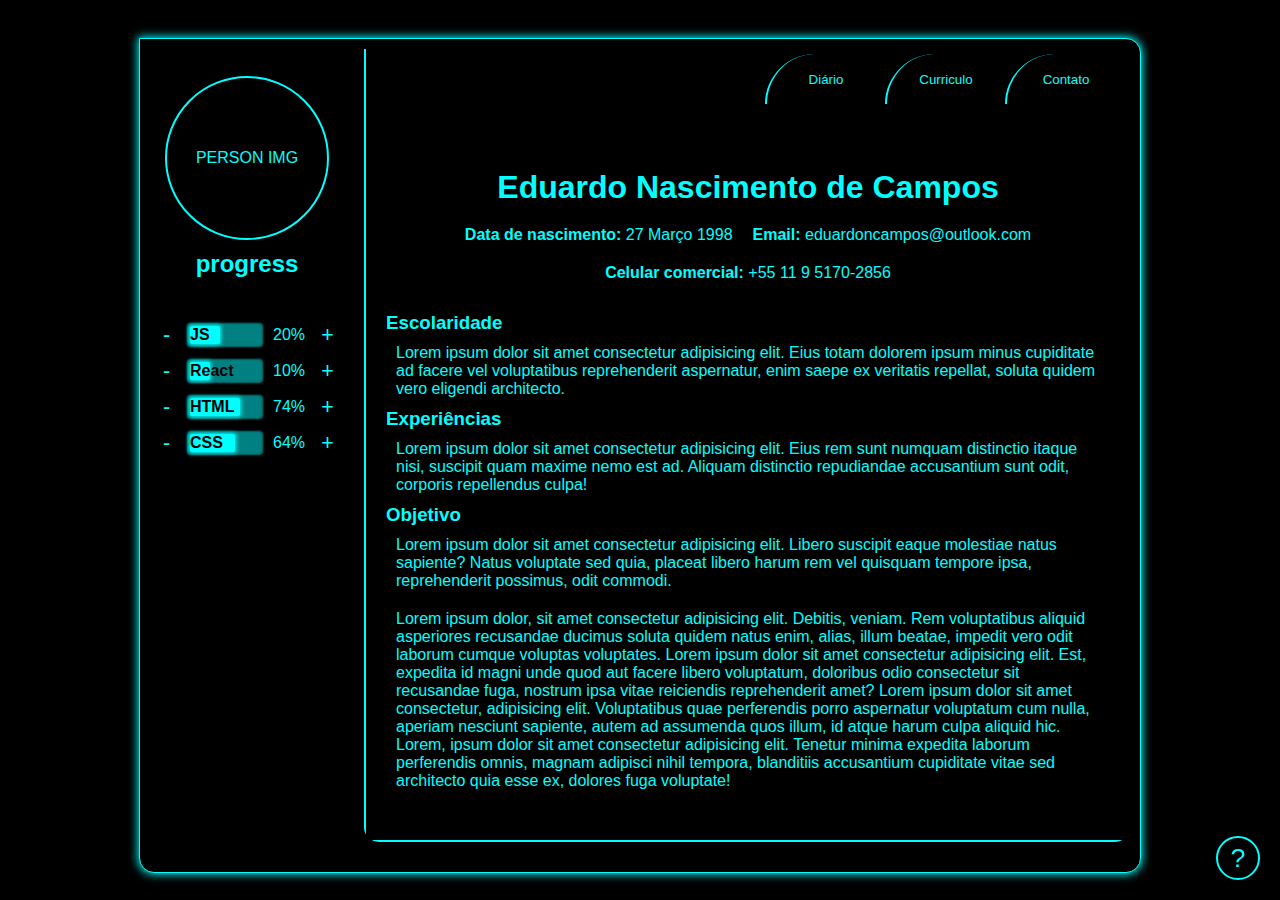
==== curriculo.html @ 497a3da8 "Add files via upload" ====
<!DOCTYPE html>
<!--DOCTYPE -> È o tipo de documento que sera apresentado.-->
<html lang="pt-BR">
<head>
    <!--META DADOS: carrega informações importantes para o brownser-->
    <link rel="stylesheet" type="text/css" href="style.css"/>
    <link rel="stylesheet" type="text/css" href="mobile.css"/>
    <meta charset="UTF-8">
    <meta http-equiv="X-UA-Compatible" content="IE=edge">
    <meta name="viewport" content="width=device-width, initial-scale=1.0">
    <title>Hello!</title>
</head>
<body>
    <header>

    </header>
<main class="container">
    <content class="interactions">
        <aside class="skills">
            <section class="person">PERSON IMG</section>
            <article class="status">
                <h2>progress</h2>
                <table class="skills-list">
                    <tr class="lineSkills">
                        <td id="btLess" class="progress">
                            <button id="btLess" class="btStyle">-</button>
                        </td>
                        <td id="js" class="progress">
                            <div id="jsProgress" class="bgProgress">
                                <div id="js-Perc" class="progressPerc">JS</div>
                            </div>
                        </td>
                        <td id="percent">
                            <div id="numberPerc" class="num-perc">20%</div>
                        </td>
                        <td id="btMore" class="progress">
                            <button id="btMore" class="btStyle">+</button>
                        </td>
                    </tr>
                    <tr class="lineSkills">
                        <td id="btLess" class="progress">
                            <button id="btLess" class="btStyle">-</button>
                        </td>
                        <td id="react" class="progress">
                            <div id="reactProgress" class="bgProgress">
                                <div id="react-Perc" class="progressPerc">React</div>
                            </div>
                        </td>
                        <td id="percent">
                            <div id="numberPerc" class="num-perc">10%</div>
                        </td>
                        <td id="btMore" class="progress">
                            <button id="btMore" class="btStyle">+</button>
                        </td>
                    </tr>
                    <tr class="lineSkills">
                        <td id="btLess" class="progress">
                            <button id="btLess" class="btStyle">-</button>
                        </td>
                        <td id="html" class="progress">
                            <div id="htmlProgress" class="bgProgress">
                                <div id="html-Perc" class="progressPerc">HTML</div>
                            </div>
                        </td>
                        <td id="percent">
                            <div id="numberPerc" class="num-perc">74%</div>
                        </td>
                        <td id="btMore" class="progress">
                            <button id="btMore" class="btStyle">+</button>
                        </td>
                    </tr>
                    <tr class="lineSkills">
                        <td id="btLess" class="progress">
                            <button id="btLess" class="btStyle">-</button>
                        </td>
                        <td id="css" class="progress">
                            <div id="cssProgress" class="bgProgress">
                                <div id="css-Perc" class="progressPerc">CSS</div>
                            </div>
                        </td>
                        <td id="percent">
                            <div id="numberPerc" class="num-perc">64%</div>
                        </td>
                        <td id="btMore" class="progress">
                            <button id="btMore" class="btStyle">+</button>
                        </td>
                    </tr>
                </table>
            </article>
        </aside>
        <main class="info">
            <nav id="nav-btt" class="top-menu">
                <button id="" class="aba"><a href="index.html">Diário</a></button>
                <button id="" class="aba">Curriculo</button>
                <button id="" class="aba">Contato</button>
            </nav>
            <div class="textInfo">
                <p class="marginP">
                    <h1 align="center">Eduardo Nascimento de Campos</h1>
                        <span class="contact">
                            <p><b>Data de nascimento:</b> 27 Março 1998</p>
                            <p><b>Email:</b> eduardoncampos@outlook.com</p>
                            <p><b>Celular comercial:</b> +55 11 9 5170-2856</p>
                        </span>
                    <h3>Escolaridade</h3>
                    <p>
                        Lorem ipsum dolor sit amet consectetur adipisicing elit. Eius totam dolorem ipsum minus cupiditate ad facere vel voluptatibus reprehenderit aspernatur, enim saepe ex veritatis repellat, soluta quidem vero eligendi architecto.
                    </p>
                    <h3>Experiências</h3>
                    <p>
                        Lorem ipsum dolor sit amet consectetur adipisicing elit. Eius rem sunt numquam distinctio itaque nisi, suscipit quam maxime nemo est ad. Aliquam distinctio repudiandae accusantium sunt odit, corporis repellendus culpa!
                    </p>
                    <h3>Objetivo</h3>
                    <p>
                        Lorem ipsum dolor sit amet consectetur adipisicing elit. Libero suscipit eaque molestiae natus sapiente? Natus voluptate sed quia, placeat libero harum rem vel quisquam tempore ipsa, reprehenderit possimus, odit commodi.
                    </p>
                    <p>
                        Lorem ipsum dolor, sit amet consectetur adipisicing elit. Debitis, veniam. Rem voluptatibus aliquid asperiores recusandae ducimus soluta quidem natus enim, alias, illum beatae, impedit vero odit laborum cumque voluptas voluptates.
                        Lorem ipsum dolor sit amet consectetur adipisicing elit. Est, expedita id magni unde quod aut facere libero voluptatum, doloribus odio consectetur sit recusandae fuga, nostrum ipsa vitae reiciendis reprehenderit amet?
                        Lorem ipsum dolor sit amet consectetur, adipisicing elit. Voluptatibus quae perferendis porro aspernatur voluptatum cum nulla, aperiam nesciunt sapiente, autem ad assumenda quos illum, id atque harum culpa aliquid hic.
                        Lorem, ipsum dolor sit amet consectetur adipisicing elit. Tenetur minima expedita laborum perferendis omnis, magnam adipisci nihil tempora, blanditiis accusantium cupiditate vitae sed architecto quia esse ex, dolores fuga voluptate!
                    </p>
                    
                </p>
            </div>
        </main>
    </content>
</main>
    <footer>
        <nav class="bt-help"><text>?</text></nav>
    </footer>
<script>
    //src="code.js"
</script>
</body>
</html>
---- style.css ----
body, * {
    font-family: Arial, Helvetica, sans-serif;
    margin: 0px;
    padding: 0px;
    background-color: #000;
    color: aqua;
}
a {
    text-decoration: none;
}
p {
    margin: 10px;
}
h2 {
    margin: 10px;
}
.contact {
    display: flex;
    align-items: center;
    justify-content: center;
    flex-direction: row;
    flex-wrap: wrap;
    margin-top: 10px;
    margin-bottom: 20px;
}
main.container {
    display: flex;
    margin-top: 3%;
    justify-content: center;
    align-items: center;
}
content.interactions {
    display: flex;
    align-items: space-between;
    height: auto;
    width: 1000px;
    padding-bottom: 20px;
    border-radius: 0px 15px 15px 15px;
    border: 1px solid aqua;
    border-top: 1px solid aqua;
    box-shadow: 0px 0px 10px 1px aqua;
}
aside.skills {
    display: flex;
    top: 10px;
    position: relative;
    align-items: center;
    flex-direction: column;
    margin: 2px;
    padding: 0px;
    border: 1px solid transparent;
    height: auto;
    width: 200px;
    border-radius: 0px 0px 15px 15px;
}
section.person {
    display: flex;
    position: relative;
    top: 20px;
    justify-content: center;
    align-items: center;
    height: 150px;
    width: 150px;
    border: 2px solid aqua;
    border-radius: 50%;
    padding: 5px;
}
article.status {
    display: flex;
    flex-direction: column;
    justify-content: space-around;
    align-items: center;
    height: 250px;
    width: 200px;
    border: 1px solid transparent;
    border-radius: 0px 0px 15px 15px;
    padding: 5px;
}
main.info {
    display: flex;
    height: auto;
    flex-direction: column;
    margin: 10px;
    border: 2px solid aqua;
    border-top: transparent;
    border-right: transparent;
    width: 100%;
    border-radius: 0px 0px 15px 15px;
}
table.skills-list {
    display: flex;
    flex-direction: column;
    border: 1px solid transparent;
    width: 100%;
}
td.progress {
    display: flex;
    justify-content: center;
    align-items: center;
    height: 100%;
    width: 100%;
    margin: 5px;
    border: 1px solid transparent;
}
td {
    width: 180px;
}
tr.lineSkills {
    display: flex;
    align-items: center;
    flex-direction: row;
    border: 2px solid transparent;
}
#percent {
    display: flex;
    justify-content: center;
    align-items: center;
}
div.bgProgress {
    display: flex;
    padding: 0px;
    transition-duration: 0.5s;
    width: 70px;
    background-color: rgba(0, 255, 255, 0.5);
    border: 0.5px solid transparent;
    border-radius: 2px;
    box-shadow: 0px 0px 2px 2px rgba(0, 255, 255, 0.5);
}
.progressPerc {
    display: flex;
    background-color: aqua;
    color: #000;
    font-weight: bold;
    border-radius: 2px;
    box-shadow: 0px 0px 4px 1px aqua;
    z-index: 1;
    width: 50px;
}
#js-Perc {
    width: 30px;
}
#react-Perc {
    width: 20px;
}
#html-Perc {
    width: 50px;
}
#css-Perc {
    width: 45px;
}
.num-perc {
    display: flex;
    width: 100%;
    padding: 4px;
    justify-content: center;
    align-items: center;
    border: 2px solid transparent;
}
.btStyle {
    display: flex;
    transition-duration: 0.15s;
    justify-content: center;
    align-items: center;
    cursor: pointer;
    font-size: 16pt;
    height: 20px;
    width: 20px;
    border: 1px solid transparent;
}
.btStyle:active {
    color: #000;
    background-color: aqua;
}
.top-menu {
    display: flex;
    padding: 4px;
    justify-content: right;
    top: 0%;
    height: 50px;
    border: 1px solid transparent;
}
.aba {
    display: flex;
    transition-duration: 0.2s;
    justify-content: center;
    align-items: center;
    cursor: pointer;
    width: 120px;
    border: 2px solid aqua;
    border-top: transparent;
    border-right: transparent;
    border-bottom: transparent;
    border-radius: 50px 10px 5px 0px;
}
.aba:hover {
    border-left: transparent;
    border-bottom: 0.5px solid aqua;
    box-shadow: 0px 0px 10px 1px aqua;
    box-shadow: 0px 0px #000;
    border-radius: 50px;
}
.textInfo {
    display: flex;
    height: auto;
    padding: 20px;
    flex-direction: column;
}
.marginP {
    margin: 20px;
}
.bt-help {
    display: flex;
    position: absolute;
    align-items: center;
    justify-content: center;
    font-size: 20pt;
    height: 40px;
    width: 40px;
    right: 20px;
    bottom: 20px;
    border: 2px solid aqua;
    border-radius: 50%;
    cursor: pointer;
}
.bt-help:hover {
    box-shadow: 0px 0px 8px 1px aqua;
    transition-duration: 0.2s;
}
footer {
    display: flex;
    width: 100%;
    position: fixed;
    background-color: transparent;
    bottom: 0%;
}
---- mobile.css ----
@media screen and (min-width: 1000px) {
    aside.skills {
        display: flex;
        margin: 4px;
        padding: 2px;
    }
    section.person {
        display: flex;
    }
}
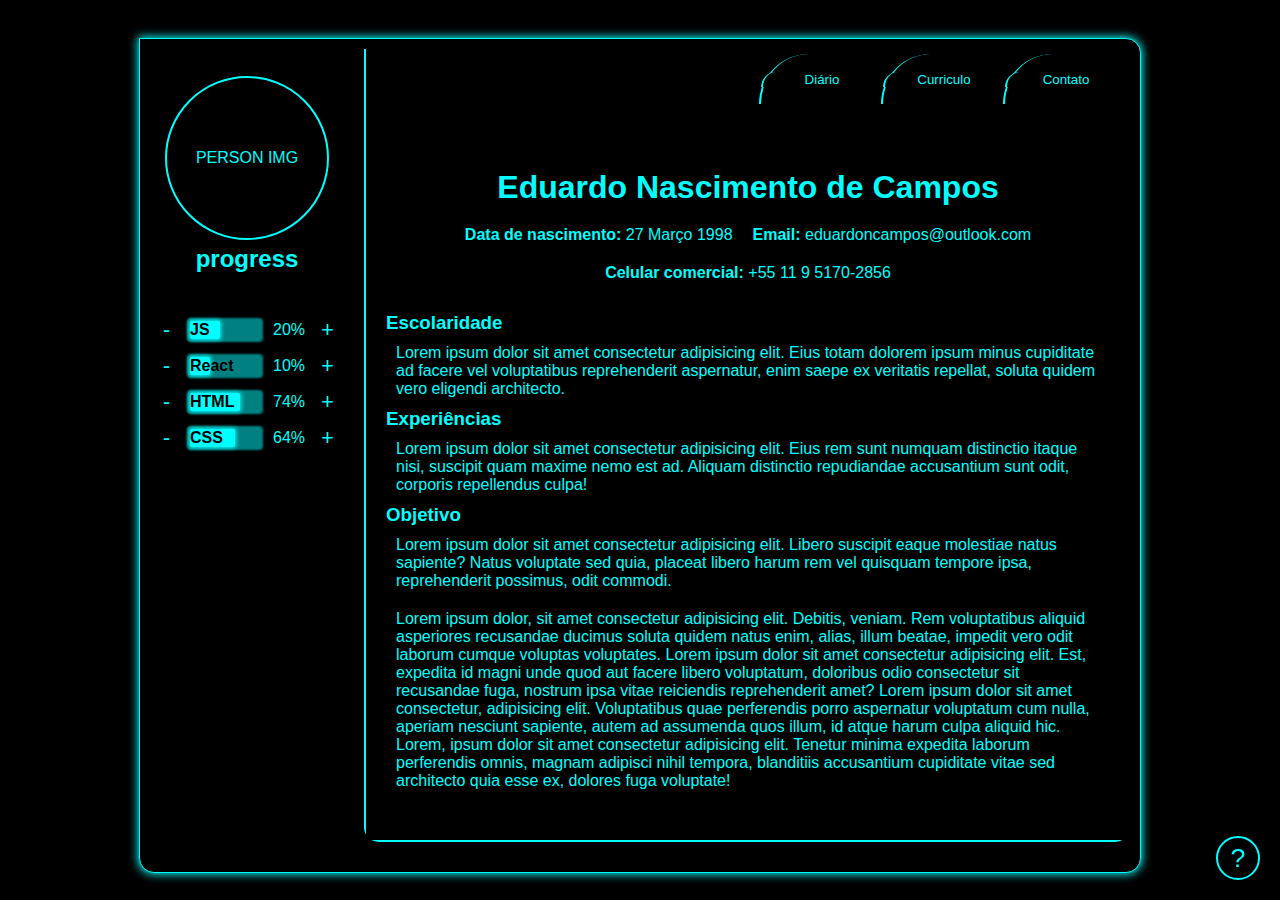
==== commit ff50d44e: "Add files via upload" ====
--- a/curriculo.html
+++ b/curriculo.html
@@ -90,9 +90,9 @@
         </aside>
         <main class="info">
             <nav id="nav-btt" class="top-menu">
-                <button id="" class="aba"><a href="index.html">Diário</a></button>
-                <button id="" class="aba">Curriculo</button>
-                <button id="" class="aba">Contato</button>
+                <a href="index.html"><button id="" class="aba">Diário</button></a>
+                <a href="index.html"><button id="" class="aba">Curriculo</button></a>
+                <a href="index.html"><button id="" class="aba">Contato</button></a>
             </nav>
             <div class="textInfo">
                 <p class="marginP">
--- a/style.css
+++ b/style.css
@@ -4,9 +4,6 @@
     padding: 0px;
     background-color: #000;
     color: aqua;
-}
-a {
-    text-decoration: none;
 }
 p {
     margin: 10px;
@@ -74,7 +71,7 @@
     width: 200px;
     border: 1px solid transparent;
     border-radius: 0px 0px 15px 15px;
-    padding: 5px;
+    padding: 0px;
 }
 main.info {
     display: flex;
@@ -179,7 +176,7 @@
     height: 50px;
     border: 1px solid transparent;
 }
-.aba {
+.aba, a {
     display: flex;
     transition-duration: 0.2s;
     justify-content: center;
@@ -191,6 +188,7 @@
     border-right: transparent;
     border-bottom: transparent;
     border-radius: 50px 10px 5px 0px;
+    text-decoration: none;
 }
 .aba:hover {
     border-left: transparent;
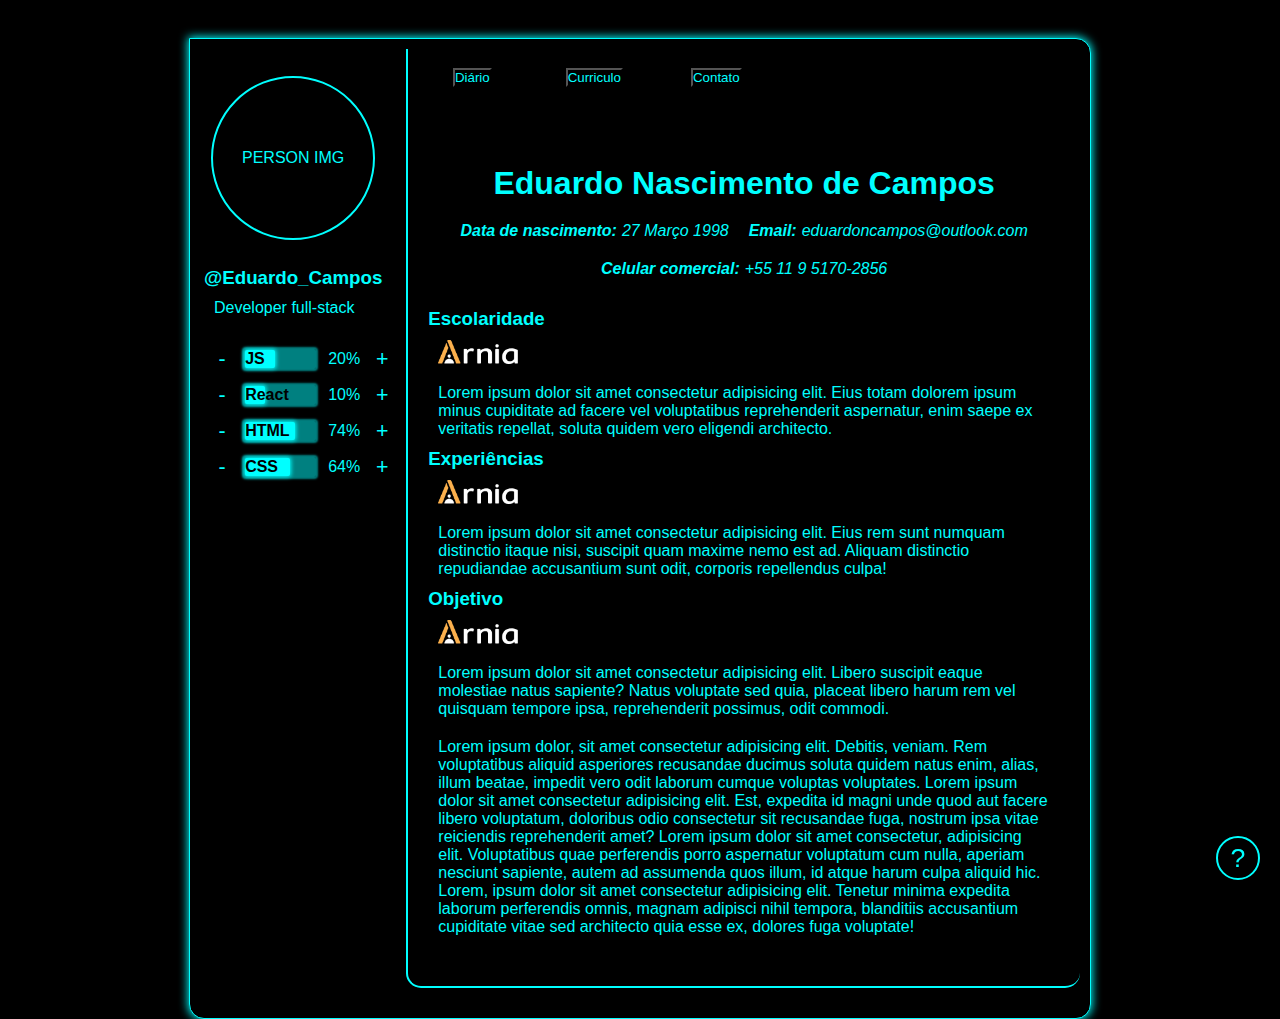
==== commit 956f799c: "Add files via upload" ====
--- a/curriculo.html
+++ b/curriculo.html
@@ -18,8 +18,11 @@
     <content class="interactions">
         <aside class="skills">
             <section class="person">PERSON IMG</section>
+            <legend>
+                <h3>@Eduardo_Campos</h3>
+                <p>Developer full-stack</p>
+            </legend>
             <article class="status">
-                <h2>progress</h2>
                 <table class="skills-list">
                     <tr class="lineSkills">
                         <td id="btLess" class="progress">
@@ -90,27 +93,30 @@
         </aside>
         <main class="info">
             <nav id="nav-btt" class="top-menu">
-                <a href="index.html"><button id="" class="aba">Diário</button></a>
-                <a href="index.html"><button id="" class="aba">Curriculo</button></a>
-                <a href="index.html"><button id="" class="aba">Contato</button></a>
+                <a href="index.html" id="" class="aba"><button>Diário</button></a>
+                <a href="curriculo.html" id="" class="aba"><button>Curriculo</button></a>
+                <a href="#" id="" class="aba"><button>Contato</button></a>
             </nav>
             <div class="textInfo">
                 <p class="marginP">
                     <h1 align="center">Eduardo Nascimento de Campos</h1>
-                        <span class="contact">
-                            <p><b>Data de nascimento:</b> 27 Março 1998</p>
-                            <p><b>Email:</b> eduardoncampos@outlook.com</p>
-                            <p><b>Celular comercial:</b> +55 11 9 5170-2856</p>
-                        </span>
+                        <address class="contact">
+                            <p><b>Data de nascimento: </b> 27 Março 1998</p>
+                            <p><b>Email: </b><a href="mailto: oicedu48@gmail.com">eduardoncampos@outlook.com</a></p>
+                            <p><b>Celular comercial: </b> +55 11 9 5170-2856</p>
+                        </address>
                     <h3>Escolaridade</h3>
+                    <img src="arnia.png" alt="@arnia">
                     <p>
                         Lorem ipsum dolor sit amet consectetur adipisicing elit. Eius totam dolorem ipsum minus cupiditate ad facere vel voluptatibus reprehenderit aspernatur, enim saepe ex veritatis repellat, soluta quidem vero eligendi architecto.
                     </p>
                     <h3>Experiências</h3>
+                    <img src="arnia.png" alt="@arnia">
                     <p>
                         Lorem ipsum dolor sit amet consectetur adipisicing elit. Eius rem sunt numquam distinctio itaque nisi, suscipit quam maxime nemo est ad. Aliquam distinctio repudiandae accusantium sunt odit, corporis repellendus culpa!
                     </p>
                     <h3>Objetivo</h3>
+                    <img src="arnia.png" alt="@arnia">
                     <p>
                         Lorem ipsum dolor sit amet consectetur adipisicing elit. Libero suscipit eaque molestiae natus sapiente? Natus voluptate sed quia, placeat libero harum rem vel quisquam tempore ipsa, reprehenderit possimus, odit commodi.
                     </p>
--- a/style.css
+++ b/style.css
@@ -1,3 +1,6 @@
+/*@import == importa fontes externas para o documento*/
+@import url('');
+
 body, * {
     font-family: Arial, Helvetica, sans-serif;
     margin: 0px;
@@ -5,11 +8,23 @@
     background-color: #000;
     color: aqua;
 }
+a {
+    text-decoration: none;
+}
 p {
-    margin: 10px;
+    display: flex;
+    margin: 10px;
+    flex-wrap: wrap;
+}
+b {
+    margin-right: 5px;
 }
 h2 {
     margin: 10px;
+}
+img {
+    margin: 10px;
+    width: 80px;
 }
 .contact {
     display: flex;
@@ -30,7 +45,7 @@
     display: flex;
     align-items: space-between;
     height: auto;
-    width: 1000px;
+    width: 900px;
     padding-bottom: 20px;
     border-radius: 0px 15px 15px 15px;
     border: 1px solid aqua;
@@ -44,7 +59,6 @@
     align-items: center;
     flex-direction: column;
     margin: 2px;
-    padding: 0px;
     border: 1px solid transparent;
     height: auto;
     width: 200px;
@@ -65,13 +79,13 @@
 article.status {
     display: flex;
     flex-direction: column;
-    justify-content: space-around;
-    align-items: center;
-    height: 250px;
-    width: 200px;
+    justify-content: center;
+    align-items: center;
+    height: auto;
+    width: 180px;
     border: 1px solid transparent;
     border-radius: 0px 0px 15px 15px;
-    padding: 0px;
+    padding: 5px;
 }
 main.info {
     display: flex;
@@ -133,15 +147,19 @@
     z-index: 1;
     width: 50px;
 }
+/*Percent color progress*/
 #js-Perc {
     width: 30px;
 }
+/*Percent color progress*/
 #react-Perc {
     width: 20px;
 }
+/*Percent color progress*/
 #html-Perc {
     width: 50px;
 }
+/*Percent color progress*/
 #css-Perc {
     width: 45px;
 }
@@ -170,36 +188,33 @@
 }
 .top-menu {
     display: flex;
-    padding: 4px;
-    justify-content: right;
+    padding: 2px;
+    justify-content: left;
     top: 0%;
     height: 50px;
     border: 1px solid transparent;
 }
-.aba, a {
-    display: flex;
-    transition-duration: 0.2s;
+button {
+    cursor: pointer;
+}
+.aba {
+    display: flex;
+    background-color: transparent;
     justify-content: center;
     align-items: center;
     cursor: pointer;
     width: 120px;
-    border: 2px solid aqua;
-    border-top: transparent;
-    border-right: transparent;
-    border-bottom: transparent;
-    border-radius: 50px 10px 5px 0px;
-    text-decoration: none;
+    border: 1px solid transparent;
 }
 .aba:hover {
-    border-left: transparent;
-    border-bottom: 0.5px solid aqua;
-    box-shadow: 0px 0px 10px 1px aqua;
-    box-shadow: 0px 0px #000;
-    border-radius: 50px;
-}
+    color: aqua;
+    border-bottom: 1px solid aqua;
+}
+
 .textInfo {
     display: flex;
     height: auto;
+    background-color: transparent;
     padding: 20px;
     flex-direction: column;
 }
@@ -224,6 +239,19 @@
     box-shadow: 0px 0px 8px 1px aqua;
     transition-duration: 0.2s;
 }
+legend {
+    display: flex;
+    flex-direction: column;
+    height: auto;
+    width: auto;
+    border: 1px solid transparent;
+    margin-top: 40px;
+    padding: 6px;
+    justify-content: center;
+}
+details {
+    cursor: pointer;
+}
 footer {
     display: flex;
     width: 100%;
